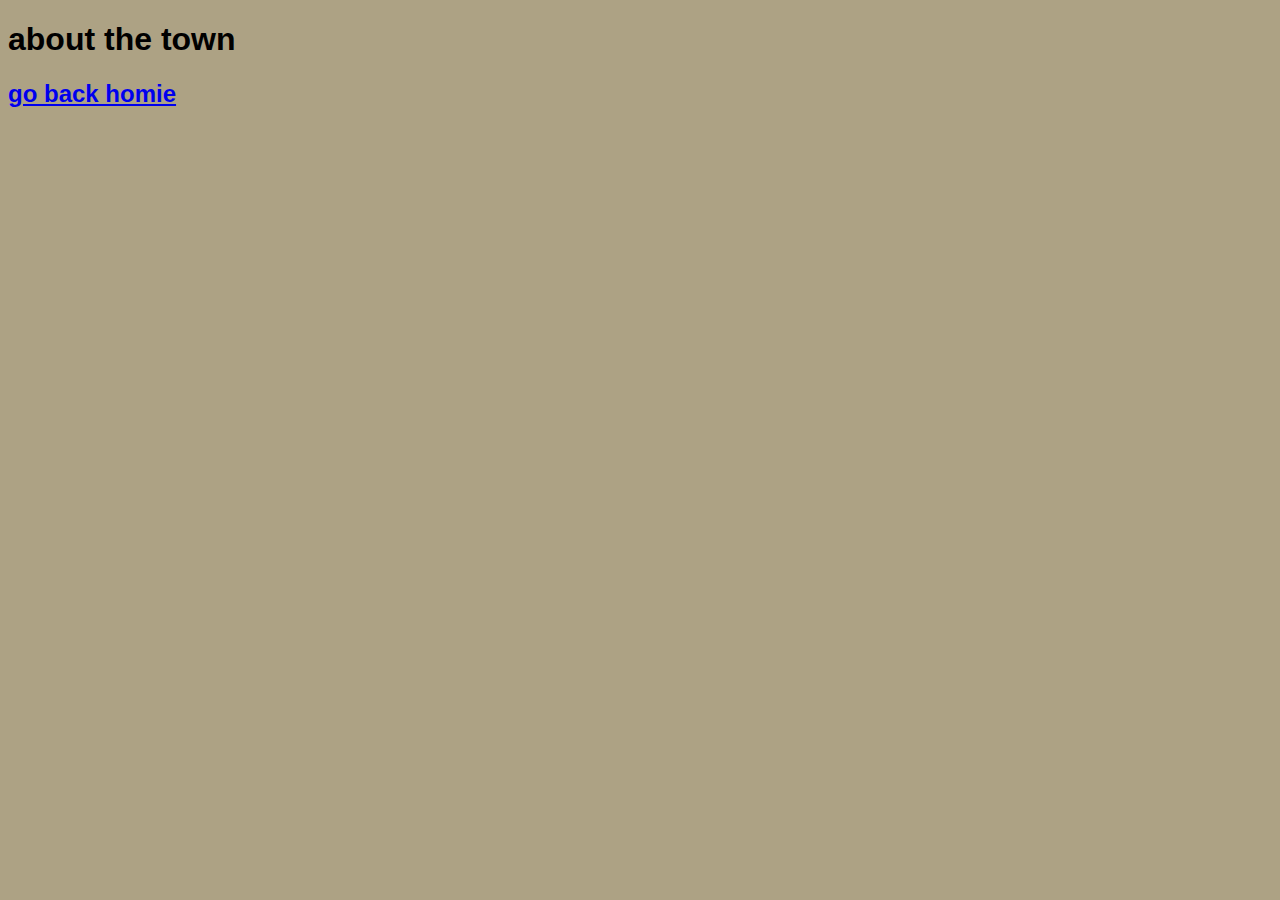
==== AboutUs.html @ c7ae6a5a "Add files via upload" ====
<!DOCTYPE html>
<html lang="en">
<head>
    <meta charset="UTF-8">
    <meta http-equiv="X-UA-Compatible" content="IE=edge">
    <meta name="viewport" content="width=device-width, initial-scale=1.0">
    <title>WebDesign2024</title>
    <link href="style.css" rel="stylesheet">          
</head>

<body>
    <h1>about the town</h1>
    <a href="index.html"><h2>go back homie</h2></a>
</body>
---- style.css ----
body{
    background-color: #ada284;
} 
h1{
    font-family: 'Old typewriter', sans-serif;
}
h2{
    font-family: 'Type Keys', sans-serif;
    font-family: 'Type Keys Filled', sans-serif;
                                                
}
h3{                                                                   
    font-family: 'Century Schoolbook', sans-serif;
}
img{
    width: 100%;
    height: auto;
}
    
.homebuttons {
    display: inline;
    li {
        float: left;
      }
      
      a {
        display: block;
        padding: 8px;
      }
}
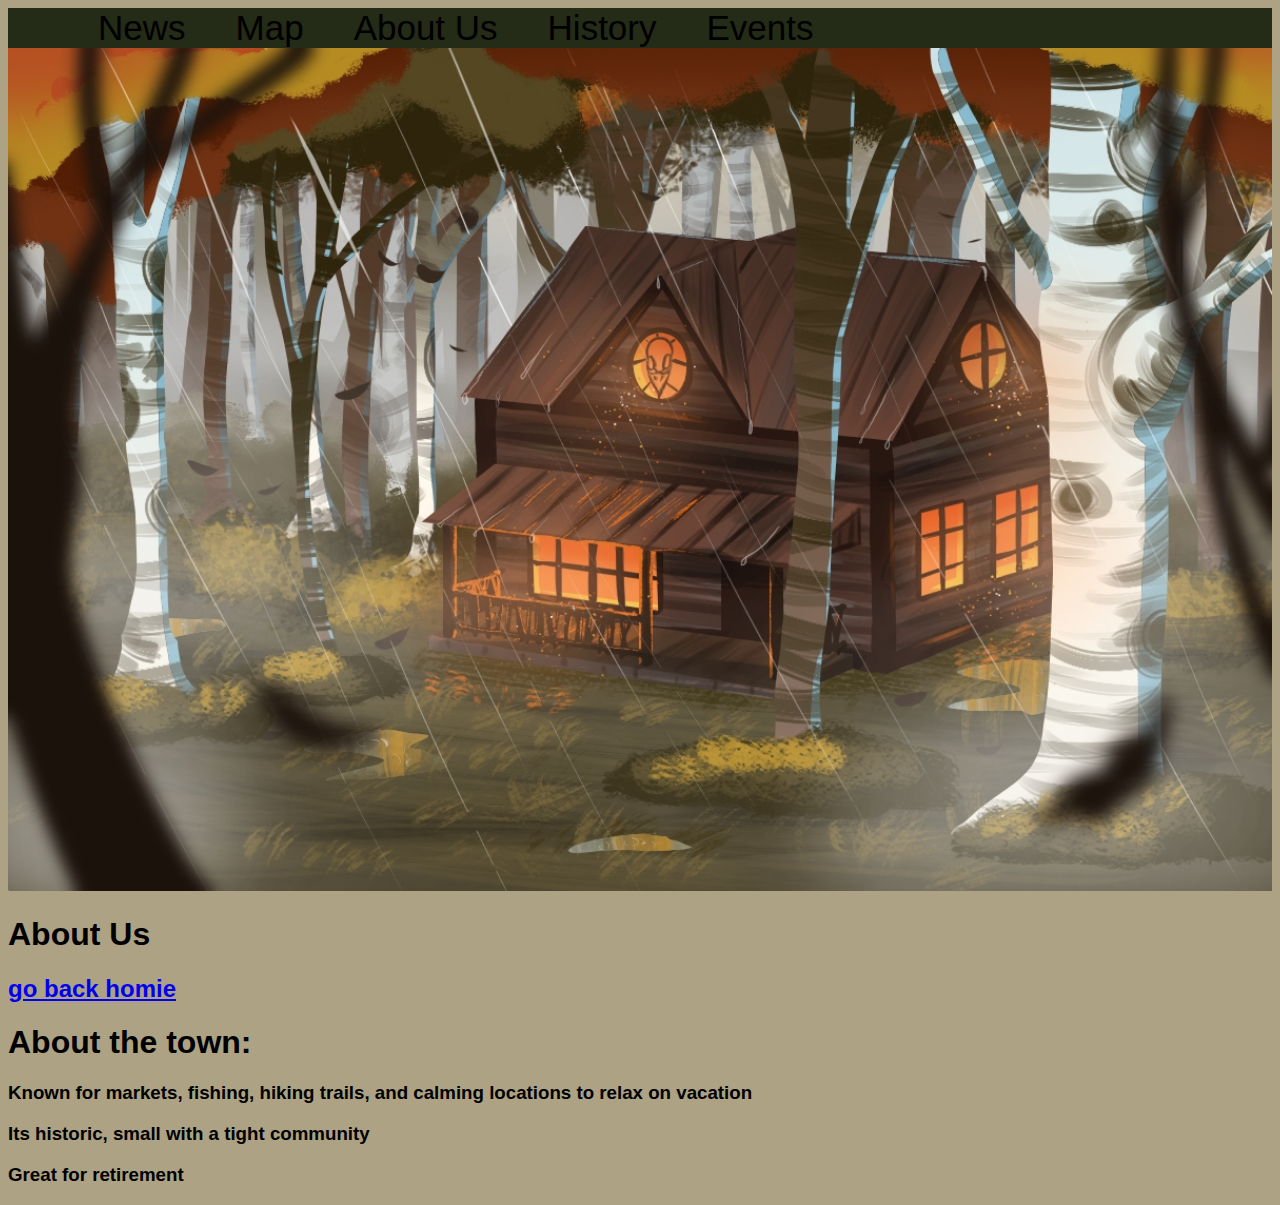
==== commit 807418db: "Update AboutUs.html" ====
--- a/AboutUs.html
+++ b/AboutUs.html
@@ -5,10 +5,28 @@
     <meta http-equiv="X-UA-Compatible" content="IE=edge">
     <meta name="viewport" content="width=device-width, initial-scale=1.0">
     <title>WebDesign2024</title>
-    <link href="style.css" rel="stylesheet">          
+    <link href="style.css" rel="stylesheet"> 
+    <link href="https://fonts.cdnfonts.com/css/old-typewriter" rel="stylesheet">
 </head>
 
 <body>
-    <h1>about the town</h1>
+        <nav>
+        <ul class="navbar">
+            <a href="News.html"><li id="news">News</li></a>
+            <a href="Map.html"><li id="map">Map</li></a>
+            <a href="AboutUs.html"><li id="about">About Us</li></a>
+            <a href="History.html"><li id="history">History</li></a>
+            <a href="Events.html"><li id="events">Events</li></a>
+        </ul>
+    </nav>   
+
+    <img src="images/cabininthefallrain.jpg">
+    <h1>About Us</h1>
     <a href="index.html"><h2>go back homie</h2></a>
-</body>+    
+
+    <h1>About the town:</h1>
+    <h3>Known for markets, fishing, hiking trails, and calming locations to relax on vacation</h3>   
+    <h3>Its historic, small with a tight community</h3>
+    <h3>Great for retirement </h3>
+</body>
--- a/style.css
+++ b/style.css
@@ -1,30 +1,143 @@
 body{
-    background-color: #ada284;
-} 
+    background-color:#ada284;
+}
 h1{
     font-family: 'Old typewriter', sans-serif;
 }
 h2{
     font-family: 'Type Keys', sans-serif;
     font-family: 'Type Keys Filled', sans-serif;
-                                                
 }
-h3{                                                                   
+
+.navbar{
+    font-family: 'Type Keys', sans-serif;
+    font-family: 'Type Keys Filled', sans-serif;
+    font-size: 35px;
+        a{
+            color: black;
+        }
+}
+
+
+#news:hover{
+    color: white
+}
+
+#map:hover{
+    color:white
+}
+
+#about:hover{
+    color:white
+}
+
+#history:hover{
+    color:white
+}
+
+#events:hover{
+    color:white 
+}
+
+ul {
+    list-style-type: none;
+    margin: 0;
+    padding: 12;
+    overflow: hidden;
+    background-color: #242b17;
+  }
+  
+  li {
+    float: left;
+  }
+  
+  li {
+    border-right: 50px solid #242b17;
+    border-left: 50px solid #242b17;
+  }
+  
+  li:last-child {
+    border-right: none;
+  }
+  
+  .container {
+  position: relative;
+  text-align: center;
+}
+
+.square {
+  height: 550px;
+  width: 550px;
+  background-color:#b7bdaf;
+  filter: blur(50px);
+  position: absolute;
+  bottom: 40px;
+  right: 16px;
+}
+
+.welcome {
+  position: absolute;
+  bottom: 90px;
+  right: 16px;
+  font-size: 45px;
+}
+
+h3{
     font-family: 'Century Schoolbook', sans-serif;
 }
+
 img{
     width: 100%;
     height: auto;
 }
-    
-.homebuttons {
-    display: inline;
-    li {
-        float: left;
-      }
-      
-      a {
-        display: block;
-        padding: 8px;
-      }
+
+.townpara{
+  margin: 75px 45px
+
 }
+
+
+.bottomnav {
+    font-family: 'Type Keys', sans-serif;
+    font-family: 'Type Keys Filled', sans-serif;
+    font-size: 35px;
+    color: black 
+}
+
+#twitter:hover{
+  color:white 
+}
+
+#insta:hover{
+  color:white 
+}
+
+#tumblr:hover{
+  color:white 
+}
+
+#podcatcher:hover{
+  color:white 
+}
+ul {
+    list-style-type: none;
+    margin: 0;
+    padding: 12;
+    overflow: hidden;
+    background-color: #242b17;
+  }
+  
+  li {
+    float: left;
+  }
+  
+  li {
+    border-right: 50px solid #242b17;
+    border-left: 50px solid #242b17;
+  }
+  
+  li:last-child {
+    border-right: none;
+  }
+
+   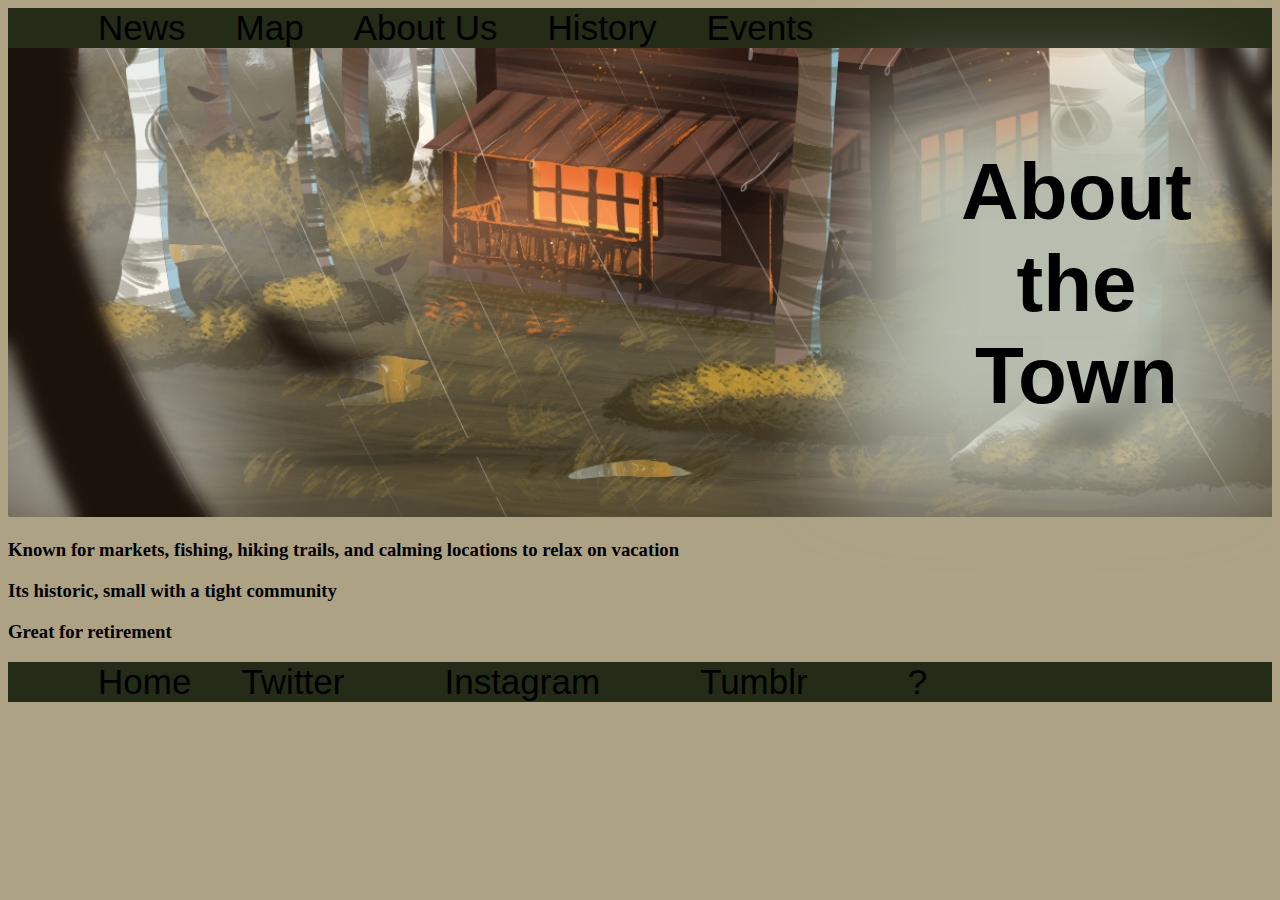
==== commit e5838239: "Update AboutUs.html" ====
--- a/AboutUs.html
+++ b/AboutUs.html
@@ -5,12 +5,12 @@
     <meta http-equiv="X-UA-Compatible" content="IE=edge">
     <meta name="viewport" content="width=device-width, initial-scale=1.0">
     <title>WebDesign2024</title>
-    <link href="style.css" rel="stylesheet"> 
-    <link href="https://fonts.cdnfonts.com/css/old-typewriter" rel="stylesheet">
+    <link href="CSS/aboutus.css" rel="stylesheet">   
+    <link href="https://fonts.cdnfonts.com/css/old-typewriter" rel="stylesheet">       
 </head>
 
 <body>
-        <nav>
+     <nav>
         <ul class="navbar">
             <a href="News.html"><li id="news">News</li></a>
             <a href="Map.html"><li id="map">Map</li></a>
@@ -20,13 +20,30 @@
         </ul>
     </nav>   
 
-    <img src="images/cabininthefallrain.jpg">
-    <h1>About Us</h1>
-    <a href="index.html"><h2>go back homie</h2></a>
-    
+   
+<div class="container">
+    <div class="square"></div>
+    <div class= "welcome"><h1>About<br>the<br>Town</h1></div>
+            
+    <style>
+        @import url('https://fonts.cdnfonts.com/css/old-typewriter');
+    </style>
+            
+<img src="images/cabincrop1.jpg">
 
-    <h1>About the town:</h1>
+</div>
     <h3>Known for markets, fishing, hiking trails, and calming locations to relax on vacation</h3>   
     <h3>Its historic, small with a tight community</h3>
     <h3>Great for retirement </h3>
+    
+<nav class="bottomnav">
+    <ul id="media">
+       <a href="index.html"><li id="home">Home</li></a>
+       <li id="twitter">Twitter</li>
+       <li id="insta">Instagram</li>
+       <li id="tumblr">Tumblr</li>
+       <li id="podcatcher">?</li>
+   </ul>
+   </nav>
+   
 </body>
--- a/CSS/aboutus.css
+++ b/CSS/aboutus.css
@@ -0,0 +1,137 @@
+body{
+    background-color:#ada284;
+}
+h1{
+    font-family: 'Old typewriter', sans-serif;
+}
+h2{
+    font-family: 'Type Keys', sans-serif;
+    font-family: 'Type Keys Filled', sans-serif;
+}
+
+img{
+    width:100%;
+    height:auto
+}
+
+.navbar{
+    font-family: 'Type Keys', sans-serif;
+    font-family: 'Type Keys Filled', sans-serif;
+    font-size: 35px;
+       
+}
+
+a{
+  color: black;
+}
+
+#news:hover{
+    color: white
+}
+
+#map:hover{
+    color:white
+}
+
+#about:hover{
+    color:white
+}
+
+#history:hover{
+    color:white
+}
+
+#events:hover{
+    color:white 
+}
+
+ul {
+    list-style-type: none;
+    margin: 0;
+    padding: 12;
+    overflow: hidden;
+    background-color: #242b17;
+  }
+  
+  li {
+    float: left;
+  }
+  
+  li {
+    border-right: 50px solid #242b17;
+    border-left: 50px solid #242b17;
+  }
+  
+  li:last-child {
+    border-right: none;
+  }
+
+
+.container {
+    position: relative;
+    text-align: center;
+}
+  
+.square {
+    height: 350px;
+    width: 350px;
+    background-color:#b7bdaf;
+    filter: blur(50px);
+    position: absolute;
+    bottom: 70px;
+    right: 60px;
+}
+  
+.welcome {
+    position: absolute;
+    bottom: 45px;
+    right: 80px;
+    font-size: 40px;
+}
+
+.bottomnav {
+    font-family: 'Type Keys', sans-serif;
+    font-family: 'Type Keys Filled', sans-serif;
+    font-size: 35px;
+    color: black 
+}
+
+#home:hover{
+  color:white
+}
+
+#twitter:hover{
+  color:white 
+}
+
+#insta:hover{
+  color:white 
+}
+
+#tumblr:hover{
+  color:white 
+}
+
+#podcatcher:hover{
+  color:white 
+}
+ul {
+    list-style-type: none;
+    margin: 0;
+    padding: 12;
+    overflow: hidden;
+    background-color: #242b17;
+  }
+  
+  li {
+    float: left;
+  }
+  
+  li {
+    border-right: 50px solid #242b17;
+    border-left: 50px solid #242b17;
+  }
+  
+  li:last-child {
+    border-right: none;
+  }
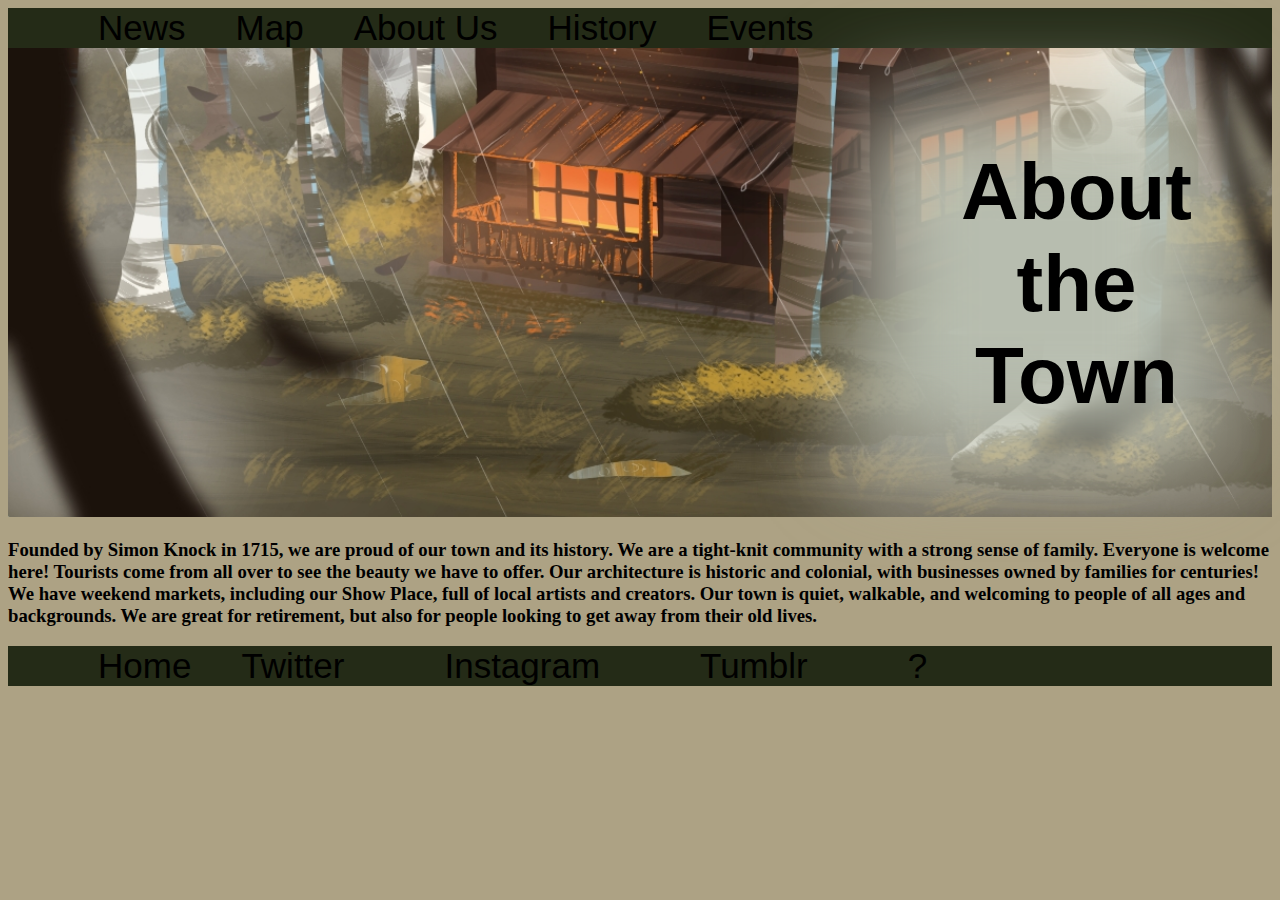
==== commit 0ad3d4a3: "Update AboutUs.html" ====
--- a/AboutUs.html
+++ b/AboutUs.html
@@ -32,9 +32,12 @@
 <img src="images/cabincrop1.jpg">
 
 </div>
-    <h3>Known for markets, fishing, hiking trails, and calming locations to relax on vacation</h3>   
-    <h3>Its historic, small with a tight community</h3>
-    <h3>Great for retirement </h3>
+    <h3 class="about">Founded by Simon Knock in 1715, we are proud of our town and its history. 
+        We are a tight-knit community with a strong sense of family. Everyone is welcome here! 
+        Tourists come from all over to see the beauty we have to offer. Our architecture is historic and colonial, 
+        with businesses owned by families for centuries! We have weekend markets, including our Show Place, 
+        full of local artists and creators. Our town is quiet, walkable, and welcoming to people of all ages and backgrounds. 
+        We are great for retirement, but also for people looking to get away from their old lives.</h3>
     
 <nav class="bottomnav">
     <ul id="media">
